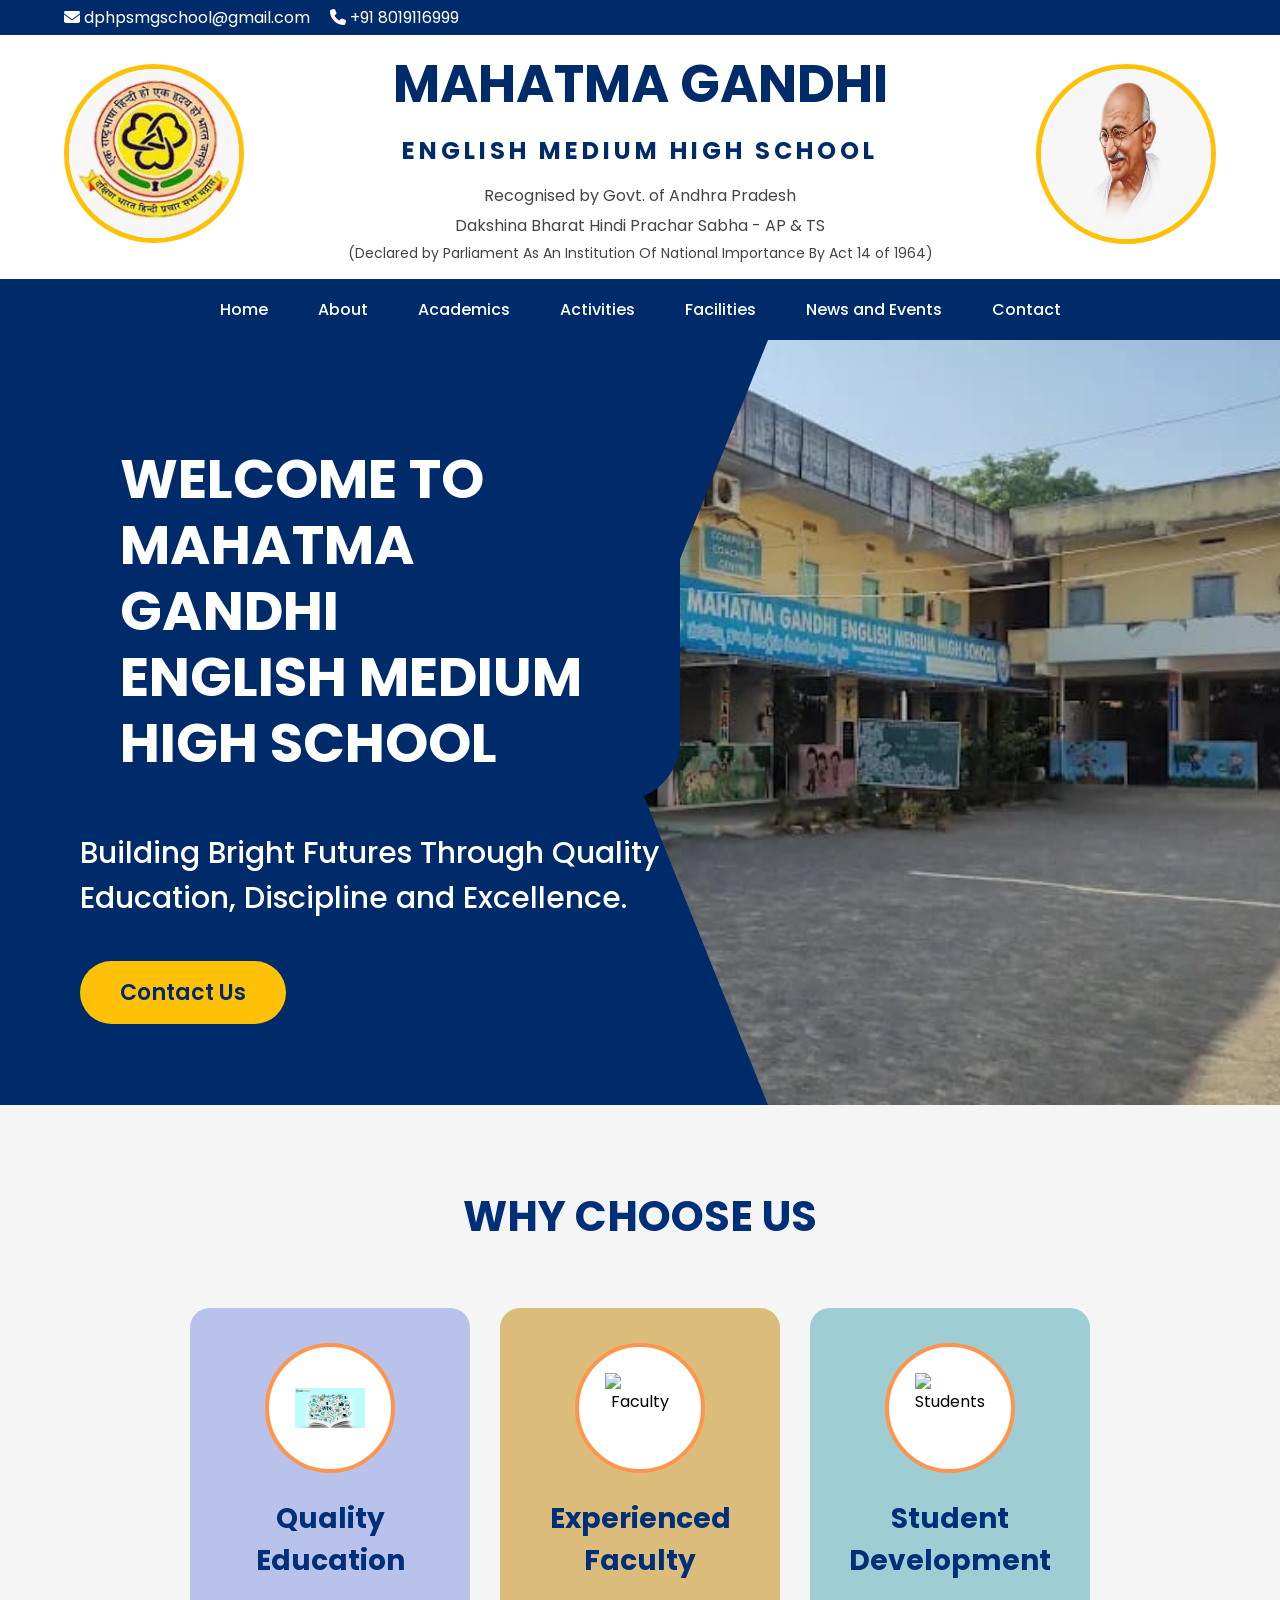
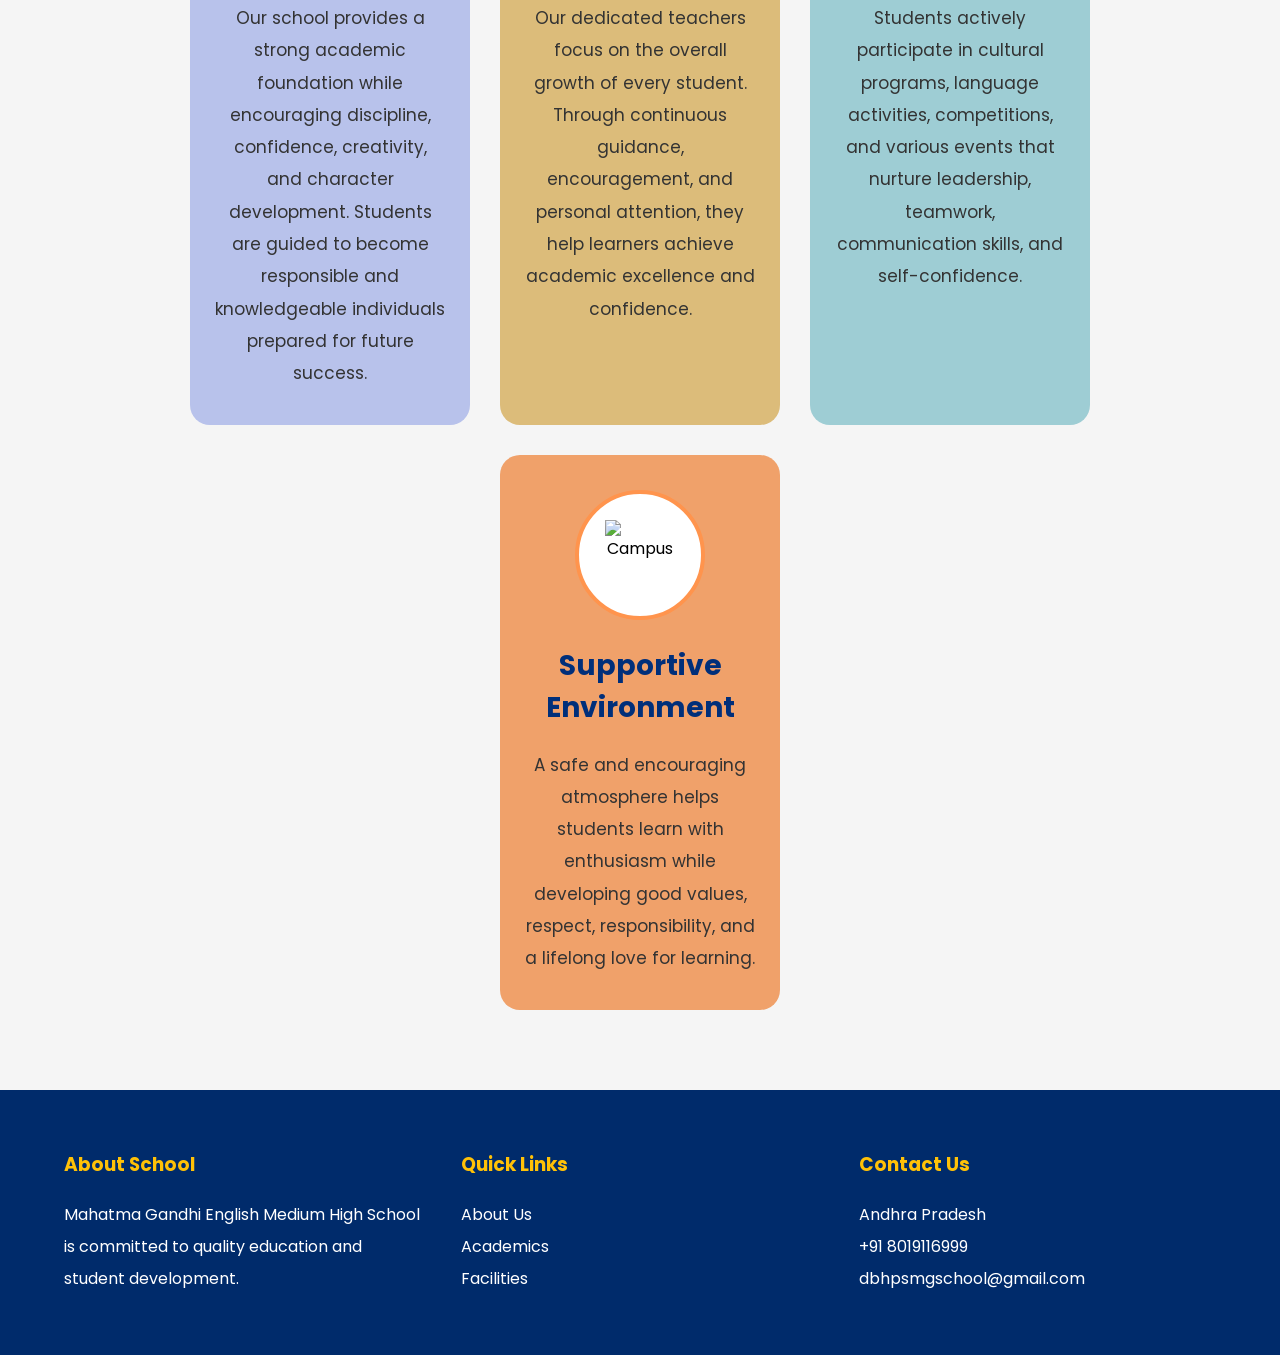
==== index.html @ 33f0c196 "Initial Project Upload" ====
<!DOCTYPE html>
<html lang="en">

<head>
  <meta charset="UTF-8">
  <meta name="viewport" content="width=device-width, initial-scale=1.0">

  <title>Mahatma Gandhi School</title>

  <!-- CSS -->
  <link rel="stylesheet" href="style.css">

  <!-- Google Fonts -->
  <link rel="preconnect" href="https://fonts.googleapis.com">

  <link href="https://fonts.googleapis.com/css2?family=Poppins:wght@300;400;500;600;700&display=swap" rel="stylesheet">

  <!-- Font Awesome -->
  <link rel="stylesheet"
  href="https://cdnjs.cloudflare.com/ajax/libs/font-awesome/6.5.1/css/all.min.css"/>

</head>

<body>

  <!-- TOP BAR -->

  <div class="top-bar">

    <div class="top-left">

      <span>
        <i class="fa-solid fa-envelope"></i>
        dphpsmgschool@gmail.com
      </span>

      <span>
        <i class="fa-solid fa-phone"></i>
        +91 8019116999
      </span>

    </div>

  </div>

  <!-- HEADER -->

  <header class="header">

    <div class="logo">

      <img src="images/logo.png">

    </div>

    <div class="school-info">

      <h1>MAHATMA GANDHI</h1>

      <h2>ENGLISH MEDIUM HIGH SCHOOL</h2>

      <p>Recognised by Govt. of Andhra Pradesh</p>

      <p>Dakshina Bharat Hindi Prachar Sabha - AP & TS</p>

      <p class="small-text">

        (Declared by Parliament As An Institution Of National Importance By Act 14 of 1964)

      </p>

    </div>

    <div class="gandhi">

      <img src="images/gandhi1.png">

    </div>

  </header>

  <!-- NAVBAR -->

  <nav>

    <ul class="menu">

      <li><a href="#">Home</a></li>

      <li>

        <a href="#">About</a>

        <ul class="dropdown">

         <li><a href="about-school.html">About School</a></li>

        <li><a href="management.html">Management</a></li>

        <li><a href="mpd.html">Mandatory Public Disclosure</a></li>

        </ul>

      </li>

 <li>

  <a href="#">Academics</a>

  <ul class="dropdown">

    <li><a href="academics.html">Academics</a></li>

    <li><a href="results.html">Results</a></li>
    
  </ul>

</li>

      <li><a href="activities.html">Activities</a></li>

      <li><a href="facilities.html">Facilities</a></li>
      
      <li><a href="newsandevents.html">News and Events </a></li>

      <li><a href="contact.html">Contact</a></li>

    </ul>

  </nav>


  <!-- HERO SECTION -->

<section class="hero">

    <div class="slide active"
         style="background-image:url('images/school1.jpeg');">
    </div>

    <div class="slide"
         style="background-image:url('images/school2.jpeg');">
    </div>

    <div class="slide"
         style="background-image:url('images/school3.jpeg');">
    </div>

    <div class="hero-content">

        <div class="hero-box">

            <h1>
                WELCOME TO<br>
                MAHATMA GANDHI<br>
                ENGLISH MEDIUM HIGH SCHOOL
            </h1>

        </div>

        <p>
            Building Bright Futures Through Quality Education,
            Discipline and Excellence.
        </p>

        <a href="contact.html" class="hero-btn">
            Contact Us
        </a>

    </div>

</section>

  <!-- FEATURES -->

  <!-- WHY CHOOSE US -->

<section class="why-us">

  <h2>WHY CHOOSE US</h2>

  <div class="why-container">

    <div class="why-card card1">

      <div class="circle-img">
        <img src="images/QUALITY.JPG" alt="Quality Education">
      </div>

      <h3>Quality Education</h3>

      <p>
        Our school provides a strong academic foundation while encouraging
        discipline, confidence, creativity, and character development.
        Students are guided to become responsible and knowledgeable
        individuals prepared for future success.
      </p>

    </div>

    <div class="why-card card2">

      <div class="circle-img">
        <img src="images/faculty.png" alt="Faculty">
      </div>

      <h3>Experienced Faculty</h3>

      <p>
        Our dedicated teachers focus on the overall growth of every student.
        Through continuous guidance, encouragement, and personal attention,
        they help learners achieve academic excellence and confidence.
      </p>

    </div>

    <div class="why-card card3">

      <div class="circle-img">
        <img src="images/student.png" alt="Students">
      </div>

      <h3>Student Development</h3>

      <p>
        Students actively participate in cultural programs, language
        activities, competitions, and various events that nurture leadership,
        teamwork, communication skills, and self-confidence.
      </p>

    </div>

    <div class="why-card card4">

      <div class="circle-img">
        <img src="images/campus.png" alt="Campus">
      </div>

      <h3>Supportive Environment</h3>

      <p>
        A safe and encouraging atmosphere helps students learn with
        enthusiasm while developing good values, respect, responsibility,
        and a lifelong love for learning.
      </p>

    </div>

  </div>

</section>

  <!-- FOOTER -->

  <footer>

    <div class="footer-grid">

      <div>

        <h3>About School</h3>

        <p>

          Mahatma Gandhi English Medium High School
          is committed to quality education and student development.

        </p>

      </div>

      <div>

        <h3>Quick Links</h3>

        <a href="about-school.html">About Us</a><br>

        <a href="academics.html">Academics</a><br>

        <a href="facilities.html">Facilities</a><br>

      </div>

      <div>

        <h3>Contact Us</h3>

        <p>Andhra Pradesh</p>

        <p>+91 8019116999</p>

        <p>dbhpsmgschool@gmail.com</p>

      </div>

    </div>

  </footer>

  <!-- JAVASCRIPT -->
  <script src="script.js"></script>

</body>
</html>
---- style.css ----
*{
  margin:0;
  padding:0;
  box-sizing:border-box;
  font-family:'Poppins',sans-serif;
}
body{
  background:#f5f7fb;
}

/* TOP BAR */

.top-bar{
  background:#002b6b;
  color:white;
  padding:5px 5%;
  display:flex;
  justify-content:space-between;
  align-items:center;
  flex-wrap:wrap;
}

.top-left,
.top-right{
  display:flex;
  gap:20px;
  align-items:center;
}

.admission-btn{
  background:#ffc107;
  color:black;
  text-decoration:none;
  padding:8px 18px;
  border-radius:30px;
  font-weight:600;
  transition:0.3s;
}

.admission-btn:hover{
  background:white;
}

/* HEADER */

.header{
  background:white;
  display:flex;
  align-items:center;
  justify-content:space-between;
  padding:10px 5%;
  flex-wrap:wrap;
}

.logo img{
  width:180px;
  border-radius:50%;
  border:5px solid #ffc107;
}

.gandhi img{
  width:180px;
  height:180px;
  border-radius:50%;
  border:5px solid #ffc107;
}

.school-info{
  text-align:center;
  flex:1;
}

.school-info h1{
  font-size:52px;
  color:#002b6b;
  margin-bottom:10px;
}

.school-info h2{
  color:#002b6b;
  letter-spacing:4px;
  margin-bottom:15px;
}

.school-info p{
  color:#444;
  margin:5px 0;
}

.small-text{
  font-size:14px;
}

/* NAVBAR */

nav{
  background:#002b6b;
  position:sticky;
  top:0;
  z-index:999;
}

.menu{
  display:flex;
  justify-content:center;
  align-items:center;
  list-style:none;
  flex-wrap:wrap;
}

.menu li{
  position:relative;
}

.menu li a{
  color:white;
  text-decoration:none;
  display:block;
  padding:18px 25px;
  font-weight:500;
  transition:0.3s;
}

.menu li a:hover{
  background:#ffc107;
  color:black;
}

/* DROPDOWN */

.dropdown{
  display:none;
  position:absolute;
  top:100%;
  left:0;
  background:#003b8f;
  min-width:220px;
  list-style:none;
  z-index:1000;
}

.dropdown li{
  width:100%;
}

.dropdown li a{
  display:block;
  padding:15px 20px;
}

.menu li:hover .dropdown{
  display:block;
}

/* HERO SECTION */

.slide{
  position:absolute;
  top:0;
  left:0;
  width:100%;
  height:100%;
  background-size:cover;
  background-position:center;
  opacity:0;
  transition:opacity 1s ease-in-out;
}

.slide.active{
  opacity:1;
}

.overlay{
  position:absolute;
  width:100%;
  height:100%;
  background:rgba(0,0,0,0.55);
  top:0;
  left:0;
  z-index:1;
}

/* HERO SECTION */

.hero{
    height:85vh;
    position:relative;
    overflow:hidden;
    display:flex;
    align-items:center;
    padding-left:80px;
}

.slide{
    position:absolute;
    top:0;
    left:0;
    width:100%;
    height:100%;
    background-size:cover;
    background-position:center;
    opacity:0;
    transition:opacity 1s ease-in-out;
}

.slide.active{
    opacity:1;
}

.hero::before{
    content:'';
    position:absolute;
    top:0;
    left:0;
    width:60%;
    height:100%;
    background:#002b6b;
    clip-path:polygon(0 0,100% 0,80% 50%,100% 100%,0 100%);
    z-index:1;
}

.hero-content{
    position:relative;
    z-index:2;
    max-width:600px;
    color:white;
}

.hero-box{
    background:#002b6b;
    padding:25px 40px;
    border-radius:60px;
    display:inline-block;
    margin-bottom:30px;
}

.hero-box h1{
    color:WHITE;
    font-size:55px;
    line-height:1.2;
    font-weight:700;
}

.hero-content p{
    font-size:30px;
    font-weight:500;
    margin-bottom:40px;
    max-width:650px;
}

.hero-btn{
    display:inline-block;
    background:#ffc107;
    color:#002b6b;
    text-decoration:none;
    padding:15px 40px;
    border-radius:50px;
    font-size:22px;
    font-weight:600;
    transition:0.3s;
}

.hero-btn:hover{
    background:white;
}

/* FEATURES */

/* WHY CHOOSE US */

.why-us{
    padding:80px 5%;
    background:#f5f5f5;
    text-align:center;
}

.why-us h2{
    font-size:42px;
    color:#002f7a;
    margin-bottom:60px;
    font-weight:700;
}

.why-container{
    display:flex;
    justify-content:center;
    gap:30px;
    flex-wrap:wrap;
}

.why-card{
    width:280px;
    min-height:550px;
    padding:35px 25px;
    border-radius:20px;
    transition:0.3s;
}

.why-card:hover{
    transform:translateY(-8px);
}

.card1{
    background:#b8c2eb;
}

.card2{
    background:#dcbc7a;
}

.card3{
    background:#9ecdd4;
}

.card4{
    background:#f0a16a;
}

.circle-img{
    width:130px;
    height:130px;
    background:#fff;
    border:4px solid #ff944d;
    border-radius:50%;
    margin:0 auto 25px;
    display:flex;
    justify-content:center;
    align-items:center;
}

.circle-img img{
    width:70px;
    height:70px;
    object-fit:contain;
}

.why-card h3{
    color:#002f7a;
    margin-bottom:20px;
    font-size:28px;
}

.why-card p{
    font-size:17px;
    line-height:1.9;
    color:#333;
}

/* PAGE BANNER */

.page-banner{
  background:
  linear-gradient(rgba(0,0,0,0.6),rgba(0,0,0,0.6)),
  url("images/school1.jpeg");

  background-size:cover;
  background-position:center;
  height:300px;

  display:flex;
  justify-content:center;
  align-items:center;

  color:white;
  text-align:center;
}

.page-banner h1{
  font-size:55px;
  font-weight:700;
}

/* ABOUT PAGE */

.about-page{
  display:flex;
  gap:50px;
  padding:80px 8%;
  align-items:center;
  flex-wrap:wrap;
}

.about-image{
  flex:1;
}

.about-image img{
  width:100%;
  border-radius:15px;
  box-shadow:0 5px 20px rgba(0,0,0,0.2);
}

.about-text{
  flex:1;
}

.about-text h2{
  color:#002b6b;
  font-size:38px;
  margin-bottom:20px;
}

.about-text p{
  line-height:1.9;
  color:#444;
  margin-bottom:20px;
}
/* VISION & MISSION */

.vision-mission{
  display:grid;
  grid-template-columns:repeat(auto-fit,minmax(300px,1fr));
  gap:30px;
  padding:0 8% 80px;
}

.vm-box{
  background:white;
  padding:40px;
  border-radius:15px;
  box-shadow:0 5px 20px rgba(0,0,0,0.08);
  transition:0.3s;
}

.vm-box:hover{
  transform:translateY(-10px);
}

.vm-box h2{
  color:#002b6b;
  margin-bottom:20px;
  font-size:32px;
}

.vm-box p{
  color:#555;
  line-height:1.9;
}

/* MANAGEMENT PAGE */

.management-section{
    padding:80px 8%;
}

.top-management,
.middle-management,
.bottom-management{
    display:flex;
    justify-content:center;
    gap:40px;
    margin-bottom:50px;
    flex-wrap:wrap;
}

.management-card{
    width:450px;
    background:white;
    border-radius:15px;
    overflow:hidden;
    text-align:center;
    box-shadow:0 5px 20px rgba(0,0,0,0.08);
}

.management-card img{
    width:100%;
    height:380px;
    object-fit:contain;
    background:#f8f8f8;
}

.management-card h2{
    color:#002b6b;
    margin-top:20px;
}

.management-card h3{
    margin:15px 0;
    color:#444;
}

.management-card p{
    padding:0 25px 25px;
    line-height:1.8;
    color:#555;
}

.president-card{
    width:600px;
}

.president-card img{
    height:450px;
}

/* RESULTS INTRO */

.results-intro{
  padding:80px 8% 40px;
  text-align:center;
}

.results-intro h2{
  color:#002b6b;
  font-size:42px;
  margin-bottom:20px;
}

.results-intro p{
  max-width:900px;
  margin:auto;
  line-height:1.9;
  color:#555;
}

/* RESULT CARDS */

.results-section{
  padding:40px 8% 80px;
}

.results-grid{
  display:grid;
  grid-template-columns:repeat(auto-fit,minmax(250px,1fr));
  gap:30px;
}

.result-card{
  background:white;
  padding:40px 25px;
  border-radius:15px;
  text-align:center;
  box-shadow:0 5px 20px rgba(0,0,0,0.08);
  transition:0.3s;
}

.result-card:hover{
  transform:translateY(-10px);
}

.result-card i{
  font-size:55px;
  color:#002b6b;
  margin-bottom:20px;
}

.result-card h3{
  color:#002b6b;
  font-size:32px;
  margin-bottom:15px;
}

.result-card p{
  color:#555;
  line-height:1.8;
}

/* TOPPERS SECTION */

.toppers-section{
  padding:0 8% 80px;
}

.toppers-grid{
  display:grid;
  grid-template-columns:repeat(3,1fr);
  gap:35px;
}

.topper-card{
  background:white;
  padding:35px 25px;
  border-radius:15px;
  text-align:center;
  box-shadow:0 5px 20px rgba(0,0,0,0.08);
  transition:0.3s;
}

.topper-card:hover{
  transform:translateY(-10px);
}

.topper-card img{
  width:220px;
  height:220px;
  object-fit:cover;
  border:5px solid #ffc107;
  margin-bottom:20px;
}

.topper-card h3{
  color:#002b6b;
  font-size:28px;
  margin-bottom:10px;
}

.topper-card p{
  color:#555;
  font-size:20px;
}

/* FOOTER */

footer{
  background:#002b6b;
  color:white;
  padding:60px 5%;
}

.footer-grid{
  display:grid;
  grid-template-columns:repeat(auto-fit,minmax(250px,1fr));
  gap:40px;
}

footer h3{
  color:#ffc107;
  margin-bottom:20px;
}

footer p,
footer a{
  color:white;
  text-decoration:none;
  line-height:2;
}

/* RESPONSIVE */

@media(max-width:1000px){

  .header{
    flex-direction:column;
    gap:20px;
  }

  .school-info h1{
    font-size:38px;
  }

  .hero-content h2{
    font-size:45px;
  }

  .toppers-grid{
    grid-template-columns:repeat(2,1fr);
  }

}

@media(max-width:700px){

  .hero{
    height:auto;
    padding:120px 7%;
  }

  .hero-content h2{
    font-size:34px;
  }

  .hero-content p{
    font-size:18px;
  }

  .menu{
    flex-direction:column;
  }

  .dropdown{
    position:static;
    width:100%;
  }

  .toppers-grid{
    grid-template-columns:1fr;
  }

  .topper-card img{
    width:180px;
    height:180px;
  }

}
/* ACADEMICS PAGE */

.academics-section{
  display:flex;
  align-items:center;
  gap:50px;
  padding:80px 8%;
  flex-wrap:wrap;
}

.academic-image{
  flex:1;
}

.academic-image img{
  width:100%;
  height:400px;
  border-radius:15px;
  box-shadow:0 5px 20px rgba(0,0,0,0.15);
}

.academic-text{
  flex:1;
}

.academic-text h2{
  color:#002b6b;
  font-size:38px;
  margin-bottom:20px;
}

.academic-text p{
  color:#555;
  line-height:1.9;
  margin-bottom:20px;
}

/* SUBJECTS SECTION */

.subjects-section{
  padding:0 8% 80px;
}

.subjects-grid{
  display:grid;
  grid-template-columns:repeat(auto-fit,minmax(220px,1fr));
  gap:30px;
}

.subject-card{
  background:white;
  padding:40px 20px;
  border-radius:15px;
  text-align:center;
  box-shadow:0 5px 20px rgba(0,0,0,0.08);
  transition:0.3s;
}

.subject-card:hover{
  transform:translateY(-10px);
}

.subject-card i{
  font-size:50px;
  color:#002b6b;
  margin-bottom:20px;
}

.subject-card h3{
  color:#002b6b;
}
/* MPD PAGE */

.mpd-section{
  padding:80px 8%;
  display:grid;
  grid-template-columns:repeat(auto-fit,minmax(350px,1fr));
  gap:40px;
}

.mpd-box,
.certificate-box{
  background:white;
  padding:40px;
  border-radius:15px;
  box-shadow:0 5px 20px rgba(0,0,0,0.08);
  transition:0.3s;
}

.mpd-box:hover,
.certificate-box:hover{
  transform:translateY(-10px);
}

.mpd-box h2,
.certificate-box h2{
  color:#002b6b;
  margin-bottom:25px;
  font-size:32px;
}

.mpd-box p,
.certificate-box p{
  line-height:2;
  color:#555;
}

.download-btn{
  display:inline-block;
  margin-top:25px;
  background:#002b6b;
  color:white;
  text-decoration:none;
  padding:14px 30px;
  border-radius:8px;
  transition:0.3s;
  font-weight:500;
}

.download-btn:hover{
  background:#ffc107;
  color:black;
}

/* ACTIVITIES PAGE */

.activities-section{
  padding:80px 8%;
}

.activities-grid{
  display:grid;
  grid-template-columns:repeat(auto-fit,minmax(300px,1fr));
  gap:35px;
}

.activity-card{
  background:white;
  border-radius:15px;
  overflow:hidden;
  box-shadow:0 5px 20px rgba(0,0,0,0.08);
  transition:0.3s;
}

.activity-card:hover{
  transform:translateY(-10px);
}

.activity-card img{
  width:100%;
  height:250px;
  object-fit:cover;
}

.activity-card h3{
  color:#002b6b;
  padding:20px 20px 10px;
}

.activity-card p{
  padding:0 20px 25px;
  line-height:1.8;
  color:#555;
}

/* FACILITIES PAGE */

.facilities-section{
    padding:80px 8%;
    background:#f5f7fb;
}

.facilities-intro{
    text-align:center;
    max-width:900px;
    margin:0 auto 50px;
    line-height:1.9;
    color:#555;
    font-size:18px;
}
.section-title{
    text-align:center;
    color:#002b6b;
    font-size:42px;
    margin-bottom:25px;
}

/* FACILITY GALLERY */

.facility-gallery{
    display:grid;
    grid-template-columns:repeat(3,1fr);
    gap:25px;
    margin-bottom:60px;
}

.facility-gallery img{
    width:100%;
    height:280px;
    object-fit:cover;
    border-radius:15px;
    box-shadow:0 5px 20px rgba(0,0,0,0.1);
    transition:0.3s;
}

.facility-gallery img:hover{
    transform:scale(1.03);
}

/* RESPONSIVE */

@media(max-width:900px){

    .facility-gallery{
        grid-template-columns:1fr;
    }

}

.facility-list{
    display:grid;
    grid-template-columns:repeat(auto-fit,minmax(280px,1fr));
    gap:35px;
}

.facility-box{
    background:white;
    padding:35px 30px;
    border-radius:15px;
    text-align:center;
    box-shadow:0 5px 20px rgba(0,0,0,0.08);
    transition:0.3s;
}

.facility-box:hover{
    transform:translateY(-10px);
}

.facility-box i{
    font-size:50px;
    color:#002b6b;
    margin-bottom:20px;
}

.facility-box h3{
    color:#002b6b;
    margin-bottom:15px;
}

.facility-box p{
    color:#555;
    line-height:1.8;
}

/* MAP */

.map-section{
  padding:0 8% 80px;
}

.map-section iframe{
  border-radius:15px;
}


/* NEWS INTRO */

.news-intro{
    padding:70px 8% 40px;
    text-align:center;
}

.news-intro h2{
    color:#002b6b;
    font-size:42px;
    margin-bottom:20px;
}

.news-intro p{
    max-width:850px;
    margin:auto;
    line-height:1.9;
    color:#555;
    font-size:18px;
}

/* EVENTS SECTION */

.events-section{
    padding:20px 8% 80px;
    display:flex;
    flex-direction:column;
    gap:50px;
}

/* EVENT CARD */

.event-card{
    background:white;
    border-radius:20px;
    overflow:hidden;
    box-shadow:0 5px 20px rgba(0,0,0,0.08);
}

/* EVENT SLIDER */

.event-slider{
    position:relative;
    width:100%;
    height:450px;
    overflow:hidden;
}

.event-images{
    width:100%;
    height:100%;
    position:relative;
}

.event-image{
    position:absolute;
    width:100%;
    height:100%;
    object-fit:cover;
    opacity:0;
    transition:0.5s;
    cursor:pointer;
}

.event-image.active{
    opacity:1;
}

/* BUTTONS */

.event-btn{
    position:absolute;
    top:50%;
    transform:translateY(-50%);
    width:45px;
    height:45px;
    border:none;
    border-radius:50%;
    background:rgba(0,0,0,0.5);
    color:white;
    cursor:pointer;
    z-index:10;
    transition:0.3s;
}

.event-btn:hover{
    background:#ffc107;
    color:black;
}

.prev-btn{
    left:20px;
}

.next-btn{
    right:20px;
}

/* EVENT CONTENT */

.event-content{
    padding:35px;
}

.event-date{
    color:#ffc107;
    font-weight:600;
}

.event-content h3{
    color:#002b6b;
    font-size:32px;
    margin:15px 0;
}

.event-content p{
    color:#555;
    line-height:1.9;
}

/* SCHOOL NEWS */

.school-news{
    padding:0 8% 80px;
}

.news-grid{
    display:grid;
    grid-template-columns:repeat(auto-fit,minmax(280px,1fr));
    gap:30px;
}

.news-box{
    background:white;
    padding:35px 30px;
    border-radius:15px;
    text-align:center;
    box-shadow:0 5px 20px rgba(0,0,0,0.08);
    transition:0.3s;
}

.news-box:hover{
    transform:translateY(-10px);
}

.news-box i{
    font-size:50px;
    color:#002b6b;
    margin-bottom:20px;
}

.news-box h3{
    color:#002b6b;
    margin-bottom:15px;
}

.news-box p{
    color:#555;
    line-height:1.8;
}

/* POPUP */

.popup{
    position:fixed;
    top:0;
    left:0;
    width:100%;
    height:100%;
    background:rgba(0,0,0,0.9);
    display:none;
    justify-content:center;
    align-items:center;
    z-index:9999;
}

.popup img{
    width:80%;
    max-width:900px;
    border-radius:10px;
}

.close-popup{
    position:absolute;
    top:25px;
    right:40px;
    font-size:45px;
    color:white;
    cursor:pointer;
}

/* RESPONSIVE */

@media(max-width:768px){

    .event-slider{
        height:260px;
    }

    .event-content h3{
        font-size:24px;
    }

    .popup img{
        width:95%;
    }

}

/* CONTACT */

.contact-section{
  padding:80px 8%;
  display:grid;
  grid-template-columns:1fr 1fr;
  gap:50px;
}

.contact-info,
.contact-form{
  background:white;
  padding:40px;
  border-radius:15px;
  box-shadow:0 5px 20px rgba(0,0,0,0.08);
}

.contact-info h2,
.contact-form h2{
  color:#002b6b;
  margin-bottom:20px;
}

.contact-info p{
  line-height:2;
}

.contact-form form{
  display:flex;
  flex-direction:column;
  gap:15px;
}

.contact-form input,
.contact-form textarea{
  padding:15px;
  border:1px solid #ddd;
  border-radius:8px;
}

.contact-form button{
  background:#002b6b;
  color:white;
  border:none;
  padding:15px;
  border-radius:8px;
  cursor:pointer;
}

.contact-form button:hover{
  background:#ffc107;
  color:black;
}
/* NEWS PAGE */

.news-intro{
  padding:80px 8% 40px;
  text-align:center;
}

.news-intro h2{
  color:#002b6b;
  font-size:42px;
  margin-bottom:20px;
}

.news-intro p{
  color:#555;
  max-width:800px;
  margin:auto;
  line-height:1.8;
}

.news-section{
  padding:40px 8% 80px;
  display:grid;
  grid-template-columns:repeat(auto-fit,minmax(320px,1fr));
  gap:35px;
}

.news-card{
  background:white;
  border-radius:15px;
  overflow:hidden;
  box-shadow:0 5px 20px rgba(0,0,0,0.08);
  transition:0.3s;
}

.news-card:hover{
  transform:translateY(-10px);
}

.news-card img{
  width:100%;
  height:250px;
  object-fit:cover;
  display:block;
}

.news-content{
  padding:25px;
}

.news-date{
  color:#ffc107;
  font-weight:600;
}

.news-content h3{
  color:#002b6b;
  margin:15px 0;
}

.news-content p{
  color:#555;
  line-height:1.8;
}

.events-section{
  padding:0 8% 80px;
}

.events-grid{
  display:grid;
  grid-template-columns:repeat(auto-fit,minmax(250px,1fr));
  gap:30px;
}

.event-box{
  background:white;
  padding:35px;
  text-align:center;
  border-radius:15px;
  box-shadow:0 5px 20px rgba(0,0,0,0.08);
  transition:0.3s;
}

.event-box:hover{
  transform:translateY(-10px);
}

.event-box i{
  font-size:50px;
  color:#002b6b;
  margin-bottom:20px;
}

.event-box h3{
  color:#002b6b;
  margin-bottom:10px;
}

.event-box p{
  color:#555;
}
/* MAP SECTION */

.map-section{
    padding:80px 8%;
    background:#f5f7fb;
}

.map-section h2{
    text-align:center;
    color:#002b6b;
    font-size:40px;
    margin-bottom:35px;
}

.map-section iframe{
    width:100%;
    height:550px;
    border:none;
    border-radius:15px;
    box-shadow:0 5px 20px rgba(0,0,0,0.15);
}
/* NEWS & EVENTS */

.news-intro{
    padding:70px 8% 30px;
    text-align:center;
}

.news-intro h2{
    font-size:42px;
    color:#002b6b;
    margin-bottom:20px;
}

.news-intro p{
    color:#555;
    font-size:18px;
}

/* EVENTS GRID */

.news-section{
    padding:40px 8% 80px;

    display:grid;
    grid-template-columns:repeat(3,1fr);
    gap:30px;
}

/* EVENT CARD */

.event-card{
    background:white;
    border-radius:15px;
    overflow:hidden;
    box-shadow:0 5px 20px rgba(0,0,0,0.08);
    transition:0.3s;
}

.event-card:hover{
    transform:translateY(-8px);
}

/* SLIDER */

.event-slider{
    position:relative;
    height:250px;
    overflow:hidden;
}

.slide-img{
    width:100%;
    height:250px;
    object-fit:cover;
    display:none;
    cursor:pointer;
}

.slide-img.active{
    display:block;
}

/* BUTTONS */

.prev,
.next{
    position:absolute;
    top:50%;
    transform:translateY(-50%);
    background:rgba(0,0,0,0.5);
    color:white;
    border:none;
    width:40px;
    height:40px;
    border-radius:50%;
    cursor:pointer;
    font-size:22px;
    z-index:10;
}

.prev{
    left:10px;
}

.next{
    right:10px;
}

/* CONTENT */

.event-content{
    padding:25px;
}

.event-content span{
    color:#ffc107;
    font-weight:600;
}

.event-content h3{
    margin:15px 0;
    color:#002b6b;
    font-size:28px;
}

.event-content p{
    color:#555;
    line-height:1.8;
}

/* POPUP */

.popup{
    position:fixed;
    top:0;
    left:0;
    width:100%;
    height:100%;
    background:rgba(0,0,0,0.9);
    display:none;
    justify-content:center;
    align-items:center;
    z-index:9999;
}

.popup-img{
    width:70%;
    max-width:900px;
    border-radius:10px;
}

.close-popup{
    position:absolute;
    top:30px;
    right:40px;
    font-size:40px;
    color:white;
    cursor:pointer;
}

/* RESPONSIVE */

@media(max-width:1000px){

    .news-section{
        grid-template-columns:repeat(2,1fr);
    }

}

@media(max-width:700px){

    .news-section{
        grid-template-columns:1fr;
    }

}
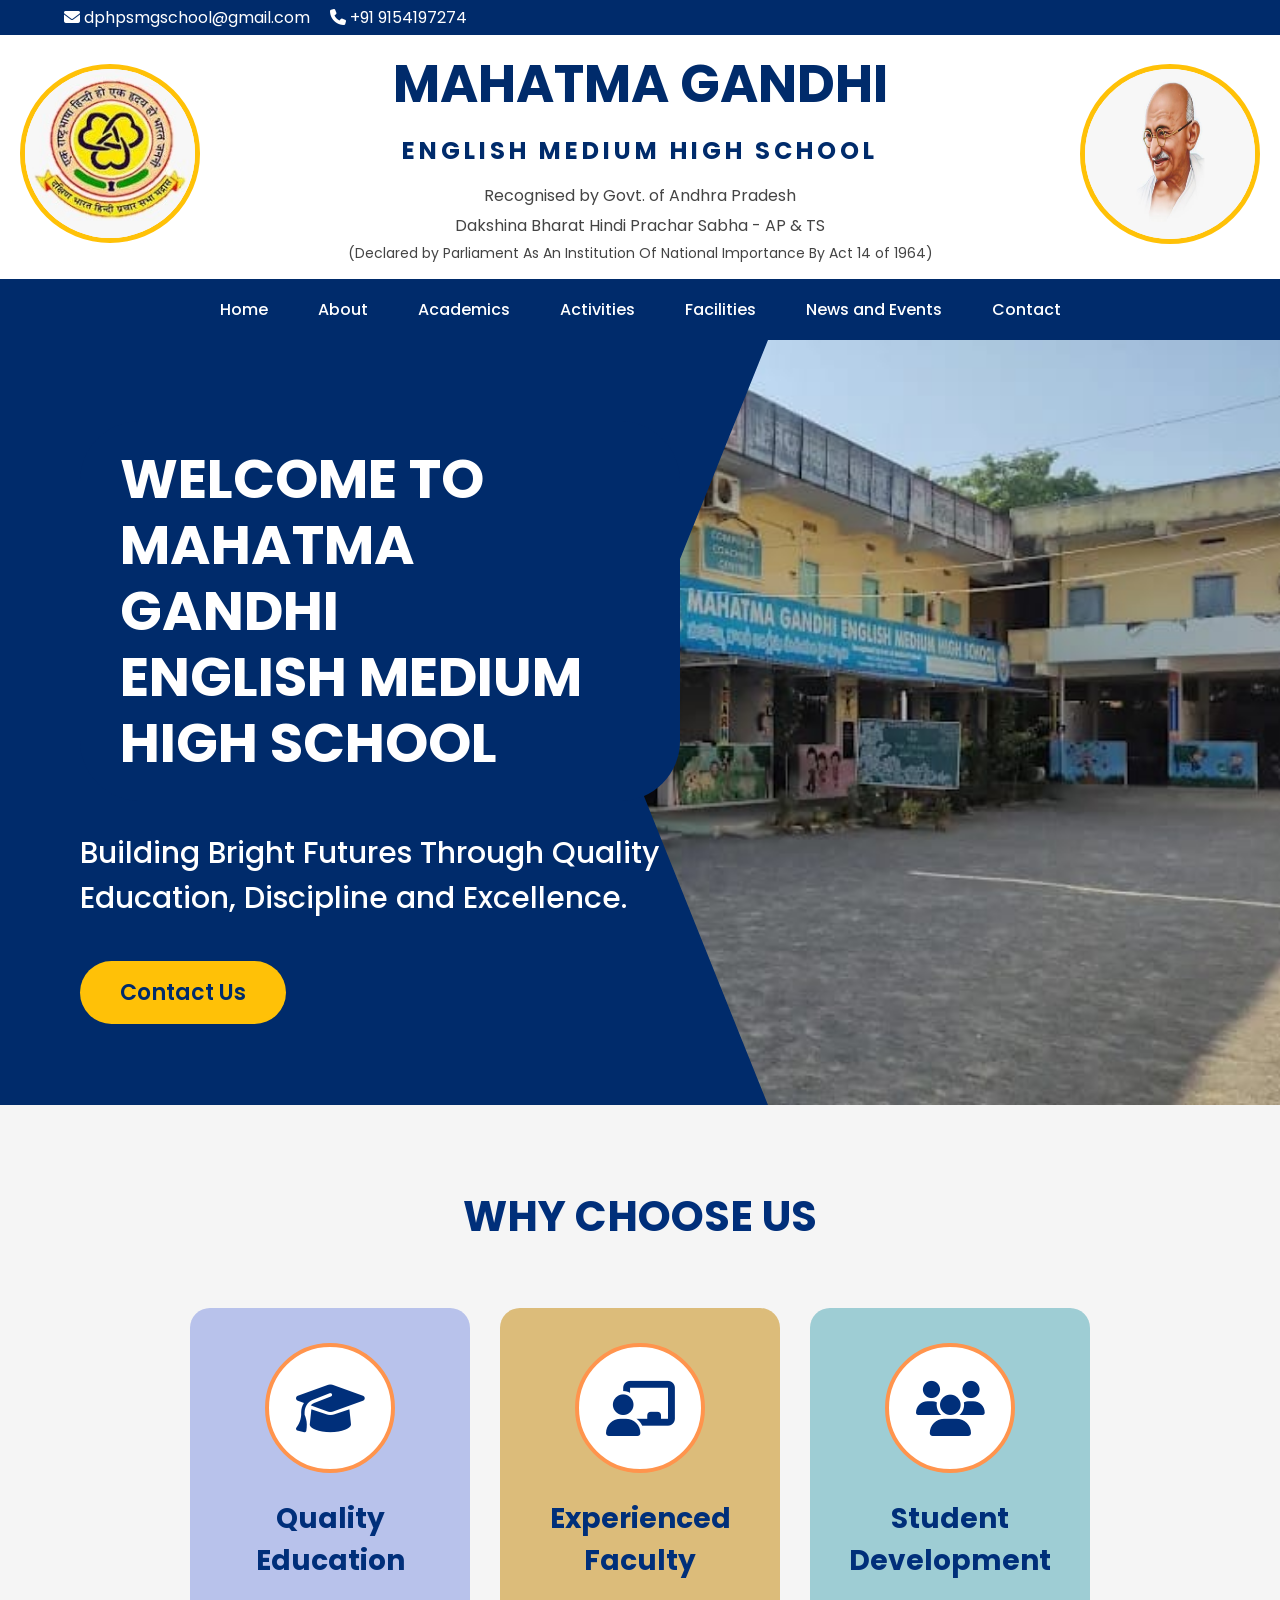
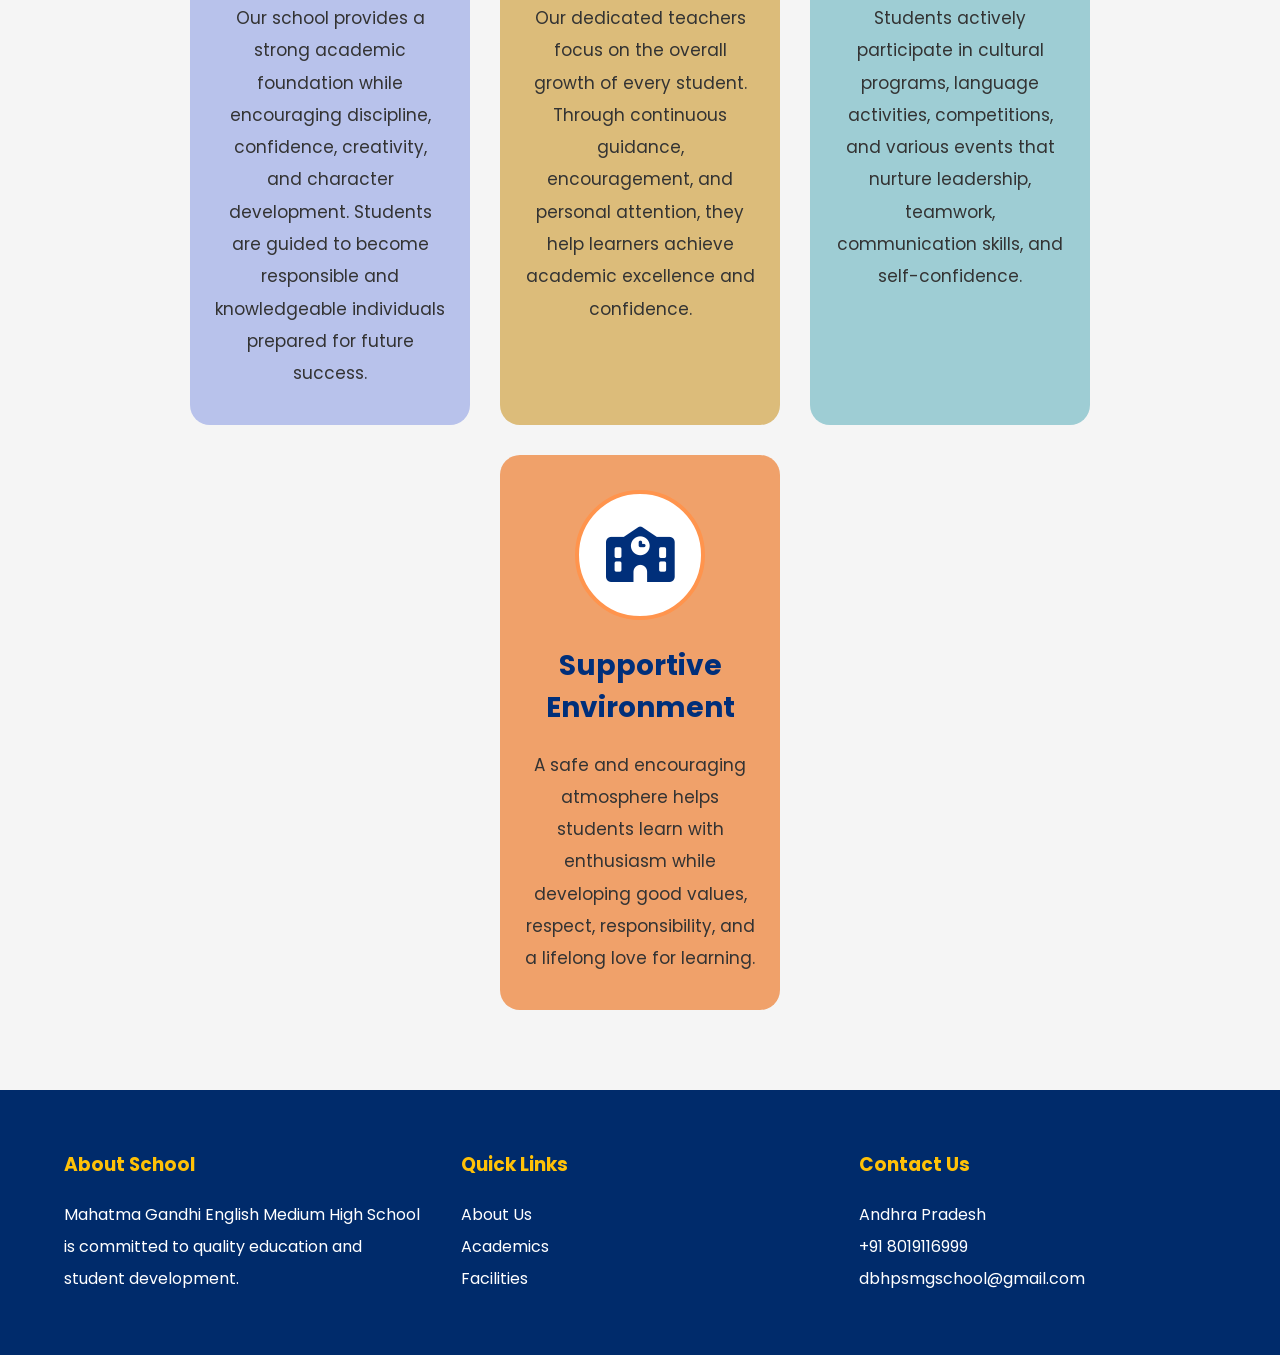
==== commit 45e24486: "project update" ====
--- a/index.html
+++ b/index.html
@@ -36,7 +36,7 @@
 
       <span>
         <i class="fa-solid fa-phone"></i>
-        +91 8019116999
+        +91 9154197274
       </span>
 
     </div>
@@ -183,75 +183,75 @@
 
     <div class="why-card card1">
 
-      <div class="circle-img">
-        <img src="images/QUALITY.JPG" alt="Quality Education">
-      </div>
-
-      <h3>Quality Education</h3>
-
-      <p>
-        Our school provides a strong academic foundation while encouraging
-        discipline, confidence, creativity, and character development.
-        Students are guided to become responsible and knowledgeable
-        individuals prepared for future success.
-      </p>
-
-    </div>
-
-    <div class="why-card card2">
-
-      <div class="circle-img">
-        <img src="images/faculty.png" alt="Faculty">
-      </div>
-
-      <h3>Experienced Faculty</h3>
-
-      <p>
-        Our dedicated teachers focus on the overall growth of every student.
-        Through continuous guidance, encouragement, and personal attention,
-        they help learners achieve academic excellence and confidence.
-      </p>
-
-    </div>
-
-    <div class="why-card card3">
-
-      <div class="circle-img">
-        <img src="images/student.png" alt="Students">
-      </div>
-
-      <h3>Student Development</h3>
-
-      <p>
-        Students actively participate in cultural programs, language
-        activities, competitions, and various events that nurture leadership,
-        teamwork, communication skills, and self-confidence.
-      </p>
-
-    </div>
-
-    <div class="why-card card4">
-
-      <div class="circle-img">
-        <img src="images/campus.png" alt="Campus">
-      </div>
-
-      <h3>Supportive Environment</h3>
-
-      <p>
-        A safe and encouraging atmosphere helps students learn with
-        enthusiasm while developing good values, respect, responsibility,
-        and a lifelong love for learning.
-      </p>
-
-    </div>
-
-  </div>
-
+    <div class="logo-icon">
+       <i class="fa-solid fa-graduation-cap"></i>
+    </div>
+
+    <h3>Quality Education</h3>
+
+    <p>
+      Our school provides a strong academic foundation while encouraging
+      discipline, confidence, creativity, and character development.
+      Students are guided to become responsible and knowledgeable
+      individuals prepared for future success.
+    </p>
+
+</div>
+
+
+<div class="why-card card2">
+
+    <div class="logo-icon">
+       <i class="fa-solid fa-chalkboard-user"></i>
+    </div>
+
+    <h3>Experienced Faculty</h3>
+
+    <p>
+      Our dedicated teachers focus on the overall growth of every student.
+      Through continuous guidance, encouragement, and personal attention,
+      they help learners achieve academic excellence and confidence.
+    </p>
+
+</div>
+
+
+<div class="why-card card3">
+
+    <div class="logo-icon">
+       <i class="fa-solid fa-users"></i>
+    </div>
+
+    <h3>Student Development</h3>
+
+    <p>
+      Students actively participate in cultural programs, language
+      activities, competitions, and various events that nurture leadership,
+      teamwork, communication skills, and self-confidence.
+    </p>
+
+</div>
+
+
+<div class="why-card card4">
+
+    <div class="logo-icon">
+       <i class="fa-solid fa-school"></i>
+    </div>
+
+    <h3>Supportive Environment</h3>
+
+    <p>
+      A safe and encouraging atmosphere helps students learn with
+      enthusiasm while developing good values, respect, responsibility,
+      and a lifelong love for learning.
+    </p>
+
+</div>
+
+</div>
 </section>
-
   <!-- FOOTER -->
-
   <footer>
 
     <div class="footer-grid">
@@ -297,6 +297,7 @@
 
   </footer>
 
+
   <!-- JAVASCRIPT -->
   <script src="script.js"></script>
 
--- a/style.css
+++ b/style.css
@@ -48,7 +48,7 @@
   display:flex;
   align-items:center;
   justify-content:space-between;
-  padding:10px 5%;
+  padding:10px 20px;
   flex-wrap:wrap;
 }
 
@@ -316,7 +316,19 @@
     background:#f0a16a;
 }
 
-.circle-img{
+.why-card h3{
+    color:#002f7a;
+    margin-bottom:20px;
+    font-size:28px;
+}
+
+.why-card p{
+    font-size:17px;
+    line-height:1.9;
+    color:#333;
+}
+
+.logo-icon{
     width:130px;
     height:130px;
     background:#fff;
@@ -326,24 +338,17 @@
     display:flex;
     justify-content:center;
     align-items:center;
-}
-
-.circle-img img{
-    width:70px;
-    height:70px;
-    object-fit:contain;
-}
-
-.why-card h3{
+    transition:0.3s;
+}
+
+.logo-icon i{
+    font-size:55px;
     color:#002f7a;
-    margin-bottom:20px;
-    font-size:28px;
-}
-
-.why-card p{
-    font-size:17px;
-    line-height:1.9;
-    color:#333;
+}
+
+.why-card:hover .logo-icon{
+    transform:scale(1.08);
+    background:#f8f8f8;
 }
 
 /* PAGE BANNER */
@@ -485,6 +490,206 @@
     color:#555;
 }
 
+/* MANAGEMENT BANNER */
+
+.management-banner{
+    height:350px;
+    background:linear-gradient(135deg,#003b8e,#005fd1);
+
+    display:flex;
+    justify-content:center;
+    align-items:center;
+    text-align:center;
+
+    position:relative;
+    overflow:hidden;
+}
+
+.banner-content{
+    color:white;
+    z-index:2;
+}
+
+.banner-content h1{
+    font-size:4rem;
+    margin-bottom:15px;
+}
+
+.banner-content p{
+    max-width:700px;
+    font-size:1.1rem;
+    margin:auto;
+}
+
+.banner-shape{
+    position:absolute;
+    border-radius:50%;
+    background:rgba(255,255,255,0.08);
+}
+
+.shape1{
+    width:350px;
+    height:350px;
+    top:-100px;
+    right:-100px;
+}
+
+.shape2{
+    width:250px;
+    height:250px;
+    bottom:-100px;
+    left:-100px;
+}
+
+/* PRESIDENT */
+
+.president-section{
+    max-width:1200px;
+    margin:80px auto;
+    padding:0 30px;
+
+    display:flex;
+    align-items:center;
+    gap:60px;
+}
+
+.president-image img{
+    width:350px;
+    border-radius:20px;
+    box-shadow:0 10px 30px rgba(0,0,0,0.15);
+}
+
+.president-content span{
+    color:#005fd1;
+    font-weight:600;
+}
+
+.president-content h2{
+    font-size:2.5rem;
+    color:#003b8e;
+    margin:10px 0 20px;
+}
+
+.president-content p{
+    line-height:1.8;
+    color:#555;
+}
+
+blockquote{
+    margin-top:25px;
+    font-size:1.2rem;
+    font-style:italic;
+    color:#003b8e;
+}
+
+/* TEAM */
+
+.leadership-team{
+    padding:80px 30px;
+    background:#f8f9fc;
+}
+
+.leadership-team h2{
+    text-align:center;
+    color:#003b8e;
+    margin-bottom:50px;
+    font-size:2.5rem;
+}
+
+.team-grid{
+    max-width:1200px;
+    margin:auto;
+
+    display:grid;
+    grid-template-columns:repeat(auto-fit,minmax(250px,1fr));
+    gap:30px;
+}
+
+.management-card{
+    background:white;
+    padding:30px;
+    border-radius:20px;
+    text-align:center;
+
+    box-shadow:0 5px 20px rgba(0,0,0,0.08);
+
+    transition:0.4s;
+}
+
+.management-card:hover{
+    transform:translateY(-10px);
+}
+
+.management-card img{
+    width:140px;
+    height:140px;
+    object-fit:cover;
+
+    border-radius:50%;
+
+    border:5px solid #003b8e;
+
+    margin-bottom:20px;
+}
+
+.management-card h3{
+    color:#003b8e;
+    margin-bottom:5px;
+}
+
+.management-card h4{
+    color:#666;
+    margin-bottom:15px;
+}
+
+.management-card p{
+    color:#555;
+    line-height:1.7;
+}
+
+/* STATS */
+
+.management-stats{
+    display:grid;
+    grid-template-columns:repeat(auto-fit,minmax(200px,1fr));
+
+    background:#003b8e;
+    color:white;
+
+    text-align:center;
+}
+
+.stat-box{
+    padding:50px 20px;
+}
+
+.stat-box h2{
+    font-size:3rem;
+    margin-bottom:10px;
+}
+
+/* QUOTE */
+
+.quote-section{
+    padding:100px 30px;
+    text-align:center;
+}
+
+.quote-section h2{
+    max-width:900px;
+    margin:auto;
+
+    color:#003b8e;
+
+    font-size:2rem;
+    line-height:1.6;
+}
+
+.quote-section p{
+    margin-top:20px;
+    color:#666;
+    font-size:1.1rem;
+}
 .president-card{
     width:600px;
 }
@@ -721,89 +926,141 @@
 
 /* SUBJECTS SECTION */
 
-.subjects-section{
-  padding:0 8% 80px;
-}
-
-.subjects-grid{
-  display:grid;
-  grid-template-columns:repeat(auto-fit,minmax(220px,1fr));
-  gap:30px;
+.subjects-section,
+.facilities-section{
+    padding: 60px 8%;
+    background: #f4f5f9;
+}
+
+.section-title{
+    text-align: center;
+    font-size: 48px;
+    color: #002c7a;
+    margin-bottom: 40px;
+    font-weight: 700;
+}
+
+.subjects-container{
+    display: grid;
+    grid-template-columns: repeat(auto-fit, minmax(250px, 1fr));
+    gap: 30px;
 }
 
 .subject-card{
-  background:white;
-  padding:40px 20px;
-  border-radius:15px;
-  text-align:center;
-  box-shadow:0 5px 20px rgba(0,0,0,0.08);
-  transition:0.3s;
+    background: white;
+    padding: 40px 45px;
+    border-radius: 20px;
+    text-align: center;
+    box-shadow: 0 5px 15px rgba(0,0,0,0.08);
+    transition: 0.3s;
 }
 
 .subject-card:hover{
-  transform:translateY(-10px);
+    transform: translateY(-8px);
 }
 
 .subject-card i{
-  font-size:50px;
-  color:#002b6b;
-  margin-bottom:20px;
+    font-size: 55px;
+    color: #002c7a;
+    margin-bottom: 20px;
 }
 
 .subject-card h3{
-  color:#002b6b;
-}
+    font-size: 28px;
+    color: #002c7a;
+    margin-bottom: 10px;
+}
+
+.subject-card p{
+    font-size: 16px;
+    color: #555;
+    line-height: 1.6;
+}
+
 /* MPD PAGE */
 
 .mpd-section{
-  padding:80px 8%;
-  display:grid;
-  grid-template-columns:repeat(auto-fit,minmax(350px,1fr));
-  gap:40px;
-}
-
-.mpd-box,
-.certificate-box{
-  background:white;
-  padding:40px;
-  border-radius:15px;
-  box-shadow:0 5px 20px rgba(0,0,0,0.08);
-  transition:0.3s;
-}
-
-.mpd-box:hover,
-.certificate-box:hover{
-  transform:translateY(-10px);
-}
-
-.mpd-box h2,
-.certificate-box h2{
-  color:#002b6b;
-  margin-bottom:25px;
-  font-size:32px;
-}
-
-.mpd-box p,
-.certificate-box p{
-  line-height:2;
-  color:#555;
-}
-
-.download-btn{
-  display:inline-block;
-  margin-top:25px;
-  background:#002b6b;
-  color:white;
-  text-decoration:none;
-  padding:14px 30px;
-  border-radius:8px;
-  transition:0.3s;
-  font-weight:500;
-}
-
-.download-btn:hover{
-  background:#ffc107;
-  color:black;
+    padding:80px 8%;
+    background:#f5f7fb;
+}
+
+.mpd-intro{
+    text-align:center;
+    max-width:900px;
+    margin:auto;
+    margin-bottom:60px;
+}
+
+.mpd-intro h2{
+    color:#002b6b;
+    font-size:42px;
+    margin-bottom:20px;
+}
+
+.mpd-intro p{
+    color:#555;
+    line-height:1.9;
+    font-size:18px;
+}
+
+.mpd-grid{
+    display:grid;
+    grid-template-columns:repeat(auto-fit,minmax(320px,1fr));
+    gap:30px;
+}
+
+.mpd-card{
+    background:white;
+    padding:35px;
+    border-radius:18px;
+    box-shadow:0 5px 20px rgba(0,0,0,0.08);
+    transition:0.3s;
+}
+
+.mpd-card:hover{
+    transform:translateY(-8px);
+}
+
+.mpd-card i{
+    font-size:50px;
+    color:#002b6b;
+    margin-bottom:20px;
+}
+
+.mpd-card h3{
+    color:#002b6b;
+    margin-bottom:20px;
+    font-size:26px;
+}
+
+.mpd-card p{
+    color:#555;
+    line-height:1.9;
+    margin-bottom:10px;
+}
+
+.mpd-card strong{
+    color:black;
+}
+/* Mobile Responsive */
+
+@media(max-width:768px){
+
+    .mpd-container h1{
+        font-size:30px;
+    }
+
+    .card{
+        padding:20px;
+    }
+
+    .card h2{
+        font-size:24px;
+    }
+
+    .card p{
+        font-size:16px;
+    }
 }
 
 /* ACTIVITIES PAGE */
@@ -871,69 +1128,56 @@
 
 /* FACILITY GALLERY */
 
-.facility-gallery{
-    display:grid;
-    grid-template-columns:repeat(3,1fr);
-    gap:25px;
-    margin-bottom:60px;
-}
-
-.facility-gallery img{
-    width:100%;
-    height:280px;
-    object-fit:cover;
-    border-radius:15px;
-    box-shadow:0 5px 20px rgba(0,0,0,0.1);
-    transition:0.3s;
-}
-
-.facility-gallery img:hover{
-    transform:scale(1.03);
-}
-
-/* RESPONSIVE */
-
-@media(max-width:900px){
-
-    .facility-gallery{
-        grid-template-columns:1fr;
-    }
-
-}
-
-.facility-list{
-    display:grid;
-    grid-template-columns:repeat(auto-fit,minmax(280px,1fr));
-    gap:35px;
-}
-
-.facility-box{
-    background:white;
-    padding:35px 30px;
-    border-radius:15px;
-    text-align:center;
-    box-shadow:0 5px 20px rgba(0,0,0,0.08);
-    transition:0.3s;
-}
-
-.facility-box:hover{
-    transform:translateY(-10px);
-}
-
-.facility-box i{
-    font-size:50px;
-    color:#002b6b;
-    margin-bottom:20px;
-}
-
-.facility-box h3{
-    color:#002b6b;
-    margin-bottom:15px;
-}
-
-.facility-box p{
-    color:#555;
-    line-height:1.8;
+.zigzag-container{
+display: flex;
+flex-direction: column;
+gap: 60px;
+margin-top: 50px;
+}
+
+.zigzag-box{
+display: flex;
+align-items: center;
+gap: 50px;
+}
+
+.zigzag-box.reverse{
+flex-direction: row-reverse;
+}
+
+.zigzag-box img{
+width: 45%;
+border-radius: 20px;
+}
+
+.zigzag-content{
+width: 55%;
+}
+
+.zigzag-content h3{
+font-size: 36px;
+color: #002c7a;
+margin-bottom: 20px;
+}
+
+.zigzag-content p{
+font-size: 18px;
+line-height: 1.8;
+color: #555;
+}
+
+@media(max-width:768px)
+{
+.zigzag-box,
+.zigzag-box.reverse{
+    flex-direction: column;
+}
+
+.zigzag-box img,
+.zigzag-content{
+    width: 100%;
+}
+
 }
 
 /* MAP */
@@ -1156,59 +1400,83 @@
 
 }
 
-/* CONTACT */
-
-.contact-section{
-  padding:80px 8%;
-  display:grid;
-  grid-template-columns:1fr 1fr;
-  gap:50px;
-}
-
-.contact-info,
-.contact-form{
-  background:white;
-  padding:40px;
-  border-radius:15px;
-  box-shadow:0 5px 20px rgba(0,0,0,0.08);
-}
-
-.contact-info h2,
-.contact-form h2{
-  color:#002b6b;
-  margin-bottom:20px;
-}
-
-.contact-info p{
-  line-height:2;
-}
-
-.contact-form form{
-  display:flex;
-  flex-direction:column;
-  gap:15px;
-}
-
-.contact-form input,
-.contact-form textarea{
-  padding:15px;
-  border:1px solid #ddd;
-  border-radius:8px;
-}
-
-.contact-form button{
-  background:#002b6b;
-  color:white;
-  border:none;
-  padding:15px;
-  border-radius:8px;
-  cursor:pointer;
-}
-
-.contact-form button:hover{
-  background:#ffc107;
-  color:black;
-}
+/* CONTACT DETAILS */
+
+.contact-details{
+    max-width:1200px;
+    margin:80px auto;
+    padding:0 30px;
+    text-align:center;
+}
+
+.contact-details h2{
+    font-size:3rem;
+    color:#002b6b;
+    margin-bottom:20px;
+}
+
+.contact-description{
+    max-width:800px;
+    margin:0 auto 50px;
+    font-size:1.1rem;
+    color:#555;
+    line-height:1.8;
+}
+
+.contact-grid{
+    display:grid;
+    grid-template-columns:repeat(auto-fit,minmax(250px,1fr));
+    gap:30px;
+}
+
+.contact-box{
+    background:white;
+    padding:35px;
+    border-radius:15px;
+
+    box-shadow:0 5px 20px rgba(0,0,0,0.08);
+
+    transition:0.3s;
+}
+
+.contact-box:hover{
+    transform:translateY(-8px);
+}
+
+.contact-box i{
+    font-size:35px;
+    color:#002b6b;
+    margin-bottom:15px;
+}
+
+.contact-box h3{
+    color:#002b6b;
+    margin-bottom:15px;
+}
+
+.contact-box p{
+    color:#555;
+    line-height:1.8;
+}
+
+/* MAP */
+
+.contact-map{
+    max-width:1200px;
+    margin:60px auto 100px;
+    padding:0 30px;
+}
+
+.contact-map iframe{
+    width:100%;
+    height:500px;
+
+    border:none;
+    border-radius:20px;
+
+    box-shadow:0 5px 20px rgba(0,0,0,0.08);
+}
+
 /* NEWS PAGE */
 
 .news-intro{
